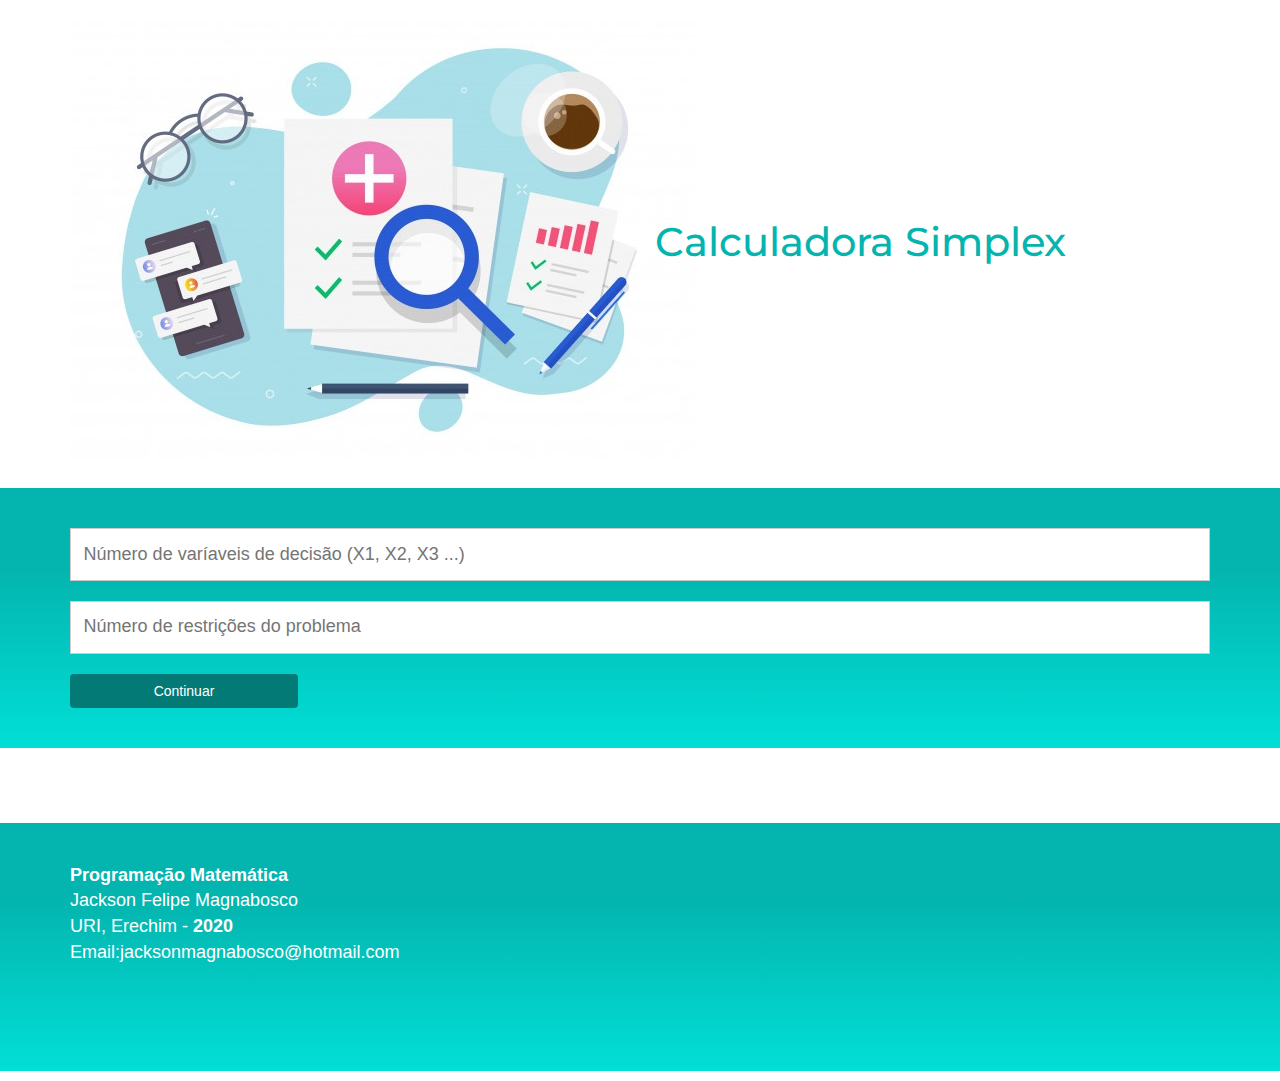
==== index.html @ 9bac095f "first commit" ====
<!DOCTYPE html>
<html lang="pt-br">

<head>
    <meta charset="UTF-8" />
    <meta name="viewport" content="width=device-width">
    <title>Calculadora Simplex</title>
    <link rel="icon" href="favicon.ico" type="image/x-icon">
    <link rel="stylesheet" href="css/reset.css">
    <link rel="stylesheet" href="css/style.css">
    <link rel="stylesheet" href="css/bootstrap.min.css">
    <link href="https://fonts.googleapis.com/css?family=Montserrat&display=swap" rel="stylesheet">
</head>

<body>
    <header>
        <div class="container caixa">
            <div class="row">
                <div class="col-lg-6">
                    <img class="foto-perfil" src="img/imagem2.png" alt="">
                </div>

                <div class="col-lg-6">
                    <h1 class="titulo-nome">Calculadora Simplex</h1>
                </div>
            </div>
    </header>

    <main>
        <section class="projeto">
            <div class="container">
                <div class="divMain">

                    <div>
                        <input id="num_variavies" onfocusout="deixaInteiros(this)" class="campo"
                            placeholder="Número de varíaveis de decisão (X1, X2, X3 ...)" />
                    </div>

                    <div>
                        <input id="num_restricoes" onfocusout="deixaInteiros(this)" class="campo"
                            placeholder="Número de restrições do problema" />
                    </div>

                    <button id="gera_restricoes" class="btn"
                        onclick="gerarRestricoes(event)">Continuar</button>

                </div>
            </div>
        </section>

        <section class="container" id="tabela">
            <div id="valores_div">
                <form id="valores_form" class="form-group"></form>
            </div>
            <div class="container-fluid" id="novas_restricoes"></div>
            <br />
            <div class="container" id="calculos"></div>
            </div>
        </section>

    </main>

    <section class="projeto">
        <div class="container">
            <footer>
                <address>
                    <strong>Programação Matemática</strong><br>
                    Jackson Felipe Magnabosco<br>
                    URI, Erechim - <strong>2020</strong><br>
                    <address>Email:jacksonmagnabosco@hotmail.com</address><br>
                </address>
            </footer>
        </div>
    </section>



    <script src="js/simplex.js"></script>
    <script src="js/index.js"></script>
</body>

</html>
---- css/style.css ----
header {
    background: white;
    padding: 20px 0;
}

.caixa {
    position: relative;
    width: 940px;
    /* largura padrao da web */
    margin: 0 auto;
}

.titulo-nome {
    font-family: 'Montserrat', sans-serif;
    font-size: 40px;
    margin-top: 200px;
    color: #04B4AE;
}

.projeto {
    margin-left: 0;
    margin-top: 0px;
    margin-bottom: 10px;
    padding-bottom: 40px;
    padding-top: 40px;
    font-size: 18px;
    color: white;
    text-align: justify;
    background: linear-gradient(#04B4AE 30%, #01DFD7);
}


.grupo {
    width: 32%;
    display: inline-block;
    padding: 10px 0px;
}

.grupo-dois {
    width: 45%;
    display: inline-block;
    padding: 10px 0px;
}

.chegada {
    margin-top: 20px;
}

input{
    margin-top: 50px;
}

.campo {
    margin: 0;
    padding-bottom: 1em;
    width: 100%;
    border: 1px solid #ccc;
    padding: .7em;
    width: 100%;
    color: #000;
    margin-bottom: 20px;
}

button {
    padding: .5em 2em;
    border: 0;
    border-bottom: 3px solid;
    font-size: 1.2em;
    cursor: pointer;
    margin-top: -3px;
    color: #fff;
    background-color: #047a76;
    border-color: #045956;
    width: 20%;
    display: block;
    clear: both;
    margin: 10px 0px;
}

button:active {
    margin-top: 0px;
    border: 0;
}

button[disabled=disabled],
button:disabled {
    background-color: gray;
    border-color: darkgray;
}

.adicionar-paciente {
    margin-top: 30px;
}

.campo-invalido {
    border: 1px solid red;
}

#mensagens-erro {
    color: red;
}

.paciente-invalido {
    background-color: lightcoral;
}

.fadeOut {
    opacity: 0;
    transition: 0.5s;
}

#filtrar-tabela {
    width: 200px;
    height: 35px;
    margin-bottom: 10px;
}

.invisivel {
    display: none;
}

.grid-container {
    display: grid;
    grid-template-columns: auto auto auto;
    padding: 10px;
}

.grid-item {
    background-color: #9370DB;
    border: 1px solid rgba(0, 0, 0, 0.8);
    padding: 20px;
    font-size: 30px;
    text-align: center;
}

* {
    box-sizing: border-box;
}

.container {
    width: 60%;
    height: 100%;
    margin: 0 auto;
}

section {
    margin: 2em 0;
    overflow: hidden;
}

section h2 {
    font-size: 3em;
    display: block;
    padding-bottom: .5em;
    margin-bottom: .5em;
}

table {
    width: 100%;
    margin-bottom: .5em;
    table-layout: fixed;
}

td,
th {
    padding: .7em;
    margin: 0;
    border: 1px solid #ccc;
    text-align: center;
}

th {
    font-weight: bold;
    background-color: #EEE;
}

#tabela {
    margin-bottom: 30px;
    text-align: center;
}

.placar {
    display: none;
}

#mensagens-erro {
    color: red;
    margin-top: 20px;
}

.centro {
    text-align: center;
}

#divErro {
    color: red;
}

.tempo {
    margin-top: 20px;
}

.campo-dois {
    margin: 0;
    padding-bottom: 1em;
    width: 30%;
    border: 1px solid #ccc;
    padding: .7em;
    color: #000;
    margin-bottom: 20px;
}

.grupo-dois {
    width: 45%;
    display: inline-block;
    padding: 10px 0px;
}
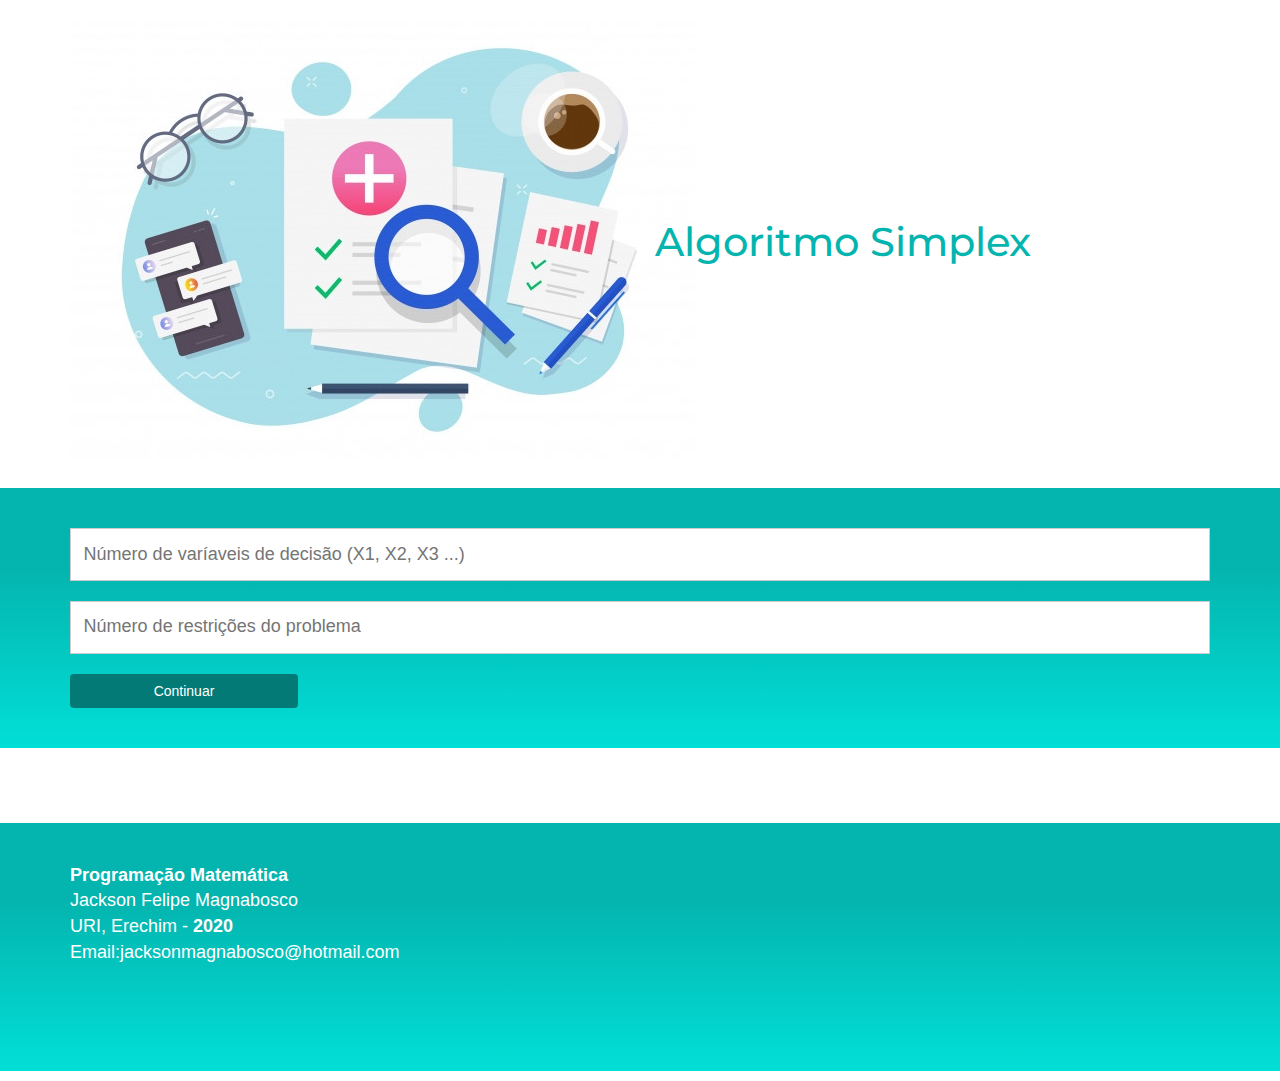
==== commit e909c883: "Update index.html" ====
--- a/index.html
+++ b/index.html
@@ -4,7 +4,7 @@
 <head>
     <meta charset="UTF-8" />
     <meta name="viewport" content="width=device-width">
-    <title>Calculadora Simplex</title>
+    <title>Algoritmo Simplex</title>
     <link rel="icon" href="favicon.ico" type="image/x-icon">
     <link rel="stylesheet" href="css/reset.css">
     <link rel="stylesheet" href="css/style.css">
@@ -21,7 +21,7 @@
                 </div>
 
                 <div class="col-lg-6">
-                    <h1 class="titulo-nome">Calculadora Simplex</h1>
+                    <h1 class="titulo-nome">Algoritmo Simplex</h1>
                 </div>
             </div>
     </header>
@@ -79,4 +79,4 @@
     <script src="js/index.js"></script>
 </body>
 
-</html>+</html>
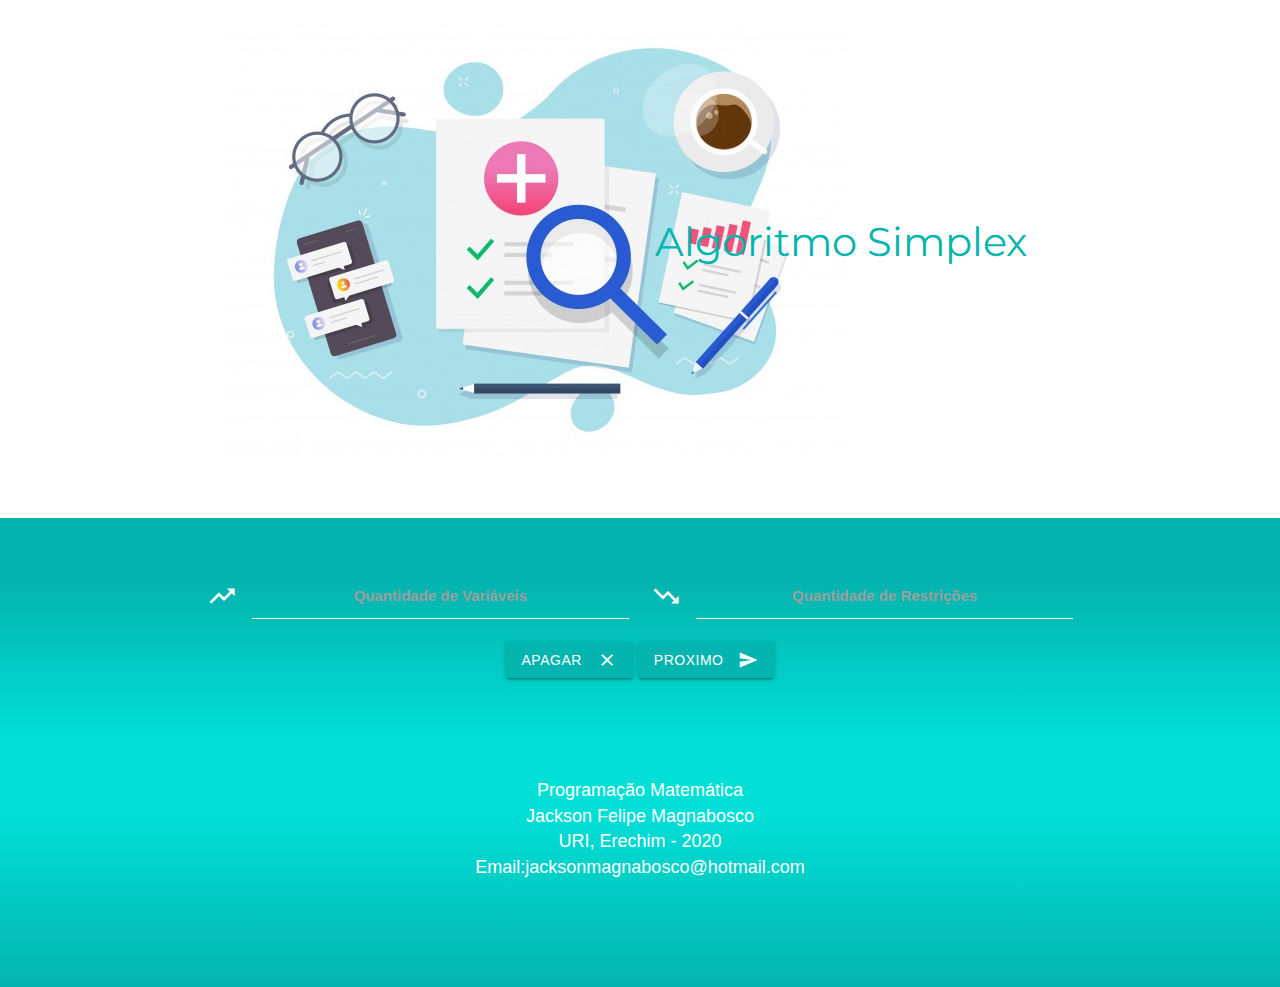
==== commit dc840f3c: "Merge branch 'master' of https://github.com/jacksonn455/Simplex" ====
--- a/index.html
+++ b/index.html
@@ -9,6 +9,11 @@
     <link rel="stylesheet" href="css/reset.css">
     <link rel="stylesheet" href="css/style.css">
     <link rel="stylesheet" href="css/bootstrap.min.css">
+    <link href="https://fonts.googleapis.com/css?family=Anton&display=swap" rel="stylesheet">
+    <link href="https://fonts.googleapis.com/icon?family=Material+Icons" rel="stylesheet">
+    <link href="https://fonts.googleapis.com/css?family=Righteous&display=swap" rel="stylesheet">
+    <link href="https://fonts.googleapis.com/css?family=ZCOOL+QingKe+HuangYou&display=swap" rel="stylesheet">
+    <link type="text/css" rel="stylesheet" href="./materialize/css/materialize.min.css" media="screen,projection" />
     <link href="https://fonts.googleapis.com/css?family=Montserrat&display=swap" rel="stylesheet">
 </head>
 
@@ -29,39 +34,46 @@
     <main>
         <section class="projeto">
             <div class="container">
-                <div class="divMain">
+                <form class="col s12">
+                    <div class="row">
+                        <div class="input-field col s6">
+                            <i class="material-icons prefix">trending_up</i>
+                            <input id="variaveis" type="text" class="validate input-edit">
+                            <label for="variaveis" class="labelColor">Quantidade de Variáveis</label>
+                        </div>
 
-                    <div>
-                        <input id="num_variavies" onfocusout="deixaInteiros(this)" class="campo"
-                            placeholder="Número de varíaveis de decisão (X1, X2, X3 ...)" />
+                        <div class="input-field col s6">
+                            <i class="material-icons prefix">trending_down</i>
+                            <input id="restricao" type="tel" class="validate input-edit">
+                            <label for="restricao" class="labelColor">Quantidade de Restrições</label>
+                        </div>
+                        <div class="div-btn-pos-edit">
+                            <a class="waves-effect waves-light btn btn-edit" id='btn-apagar-um' href='index.html'><i
+                                    class="material-icons right">clear</i>Apagar</a>
+                            <a class="waves-effect waves-light btn btn-edit" id='btn-proximo-um'><i
+                                    class="material-icons right">send</i>Proximo</a>
+                        </div>
+
                     </div>
-
-                    <div>
-                        <input id="num_restricoes" onfocusout="deixaInteiros(this)" class="campo"
-                            placeholder="Número de restrições do problema" />
-                    </div>
-
-                    <button id="gera_restricoes" class="btn"
-                        onclick="gerarRestricoes(event)">Continuar</button>
-
-                </div>
+                </form>
             </div>
         </section>
 
-        <section class="container" id="tabela">
-            <div id="valores_div">
-                <form id="valores_form" class="form-group"></form>
-            </div>
-            <div class="container-fluid" id="novas_restricoes"></div>
-            <br />
-            <div class="container" id="calculos"></div>
+        <section class="container">
+            <form class="col s12" id="div-z">
+            </form>
+
+            <form class="col s12" id="div-a-calcular">
+            </form>
+
+            <div class="div-btn-pos-edit" id="div-bt-calc">
             </div>
         </section>
 
     </main>
 
-    <section class="projeto">
-        <div class="container">
+    <section class="projetoDois">
+        <div class="div-btn-pos-edit">
             <footer>
                 <address>
                     <strong>Programação Matemática</strong><br>
@@ -73,10 +85,11 @@
         </div>
     </section>
 
-
-
-    <script src="js/simplex.js"></script>
-    <script src="js/index.js"></script>
+    <script type="text/javascript" src="./materialize/js/jquery.js"></script>
+    <script type="text/javascript" src="./materialize/js/materialize.min.js"></script>
+    <script type="text/javascript" src="./js/mascara.js"></script>
+    <script type="text/javascript" src="./js/criar.js"></script>
+    <script type="text/javascript" src="./js/index.js"></script>
 </body>
 
 </html>
--- a/css/style.css
+++ b/css/style.css
@@ -17,16 +17,80 @@
     color: #04B4AE;
 }
 
+#variaveis{
+    color: #fff;
+    font-weight: bold; 
+}
+
+.btn-edit{
+    background-color: #04B4AE !important;
+}
+
+.btn-edit:hover{
+    background-color: #04B4AE !important;
+    
+}
+
+.labelColor{
+    color: #fff;
+    font-weight: bold;
+}
+
+.active{
+    color: white !important;
+}
+
+.div-btn-pos-edit{
+    text-align: center;
+}
+
+.icon-config{
+    font-size: 1.2rem !important;
+}
+
+.select-dropdown{
+    text-align: center;
+    border: none !important;
+}
+
+.caret{
+    display: none;
+}
+
+label{
+    text-align: center !important; 
+}
+
+.h6-edit{
+    margin-bottom: 2rem;
+}
+
+.input-edit{
+    border-bottom: white solid 1px !important;
+}
+
 .projeto {
     margin-left: 0;
-    margin-top: 0px;
-    margin-bottom: 10px;
+    margin-top: 10px;
+    margin-bottom: 0px;
     padding-bottom: 40px;
     padding-top: 40px;
     font-size: 18px;
     color: white;
     text-align: justify;
     background: linear-gradient(#04B4AE 30%, #01DFD7);
+}
+
+.projetoDois {
+    margin-left: 0;
+    margin-top: 0px;
+    margin-bottom: 0px;
+    padding-bottom: 40px;
+    padding-top: 40px;
+    font-size: 18px;
+    color: white;
+    text-align: justify;
+    background: linear-gradient( #01DFD7 30%, #04B4AE);
 }
 
 
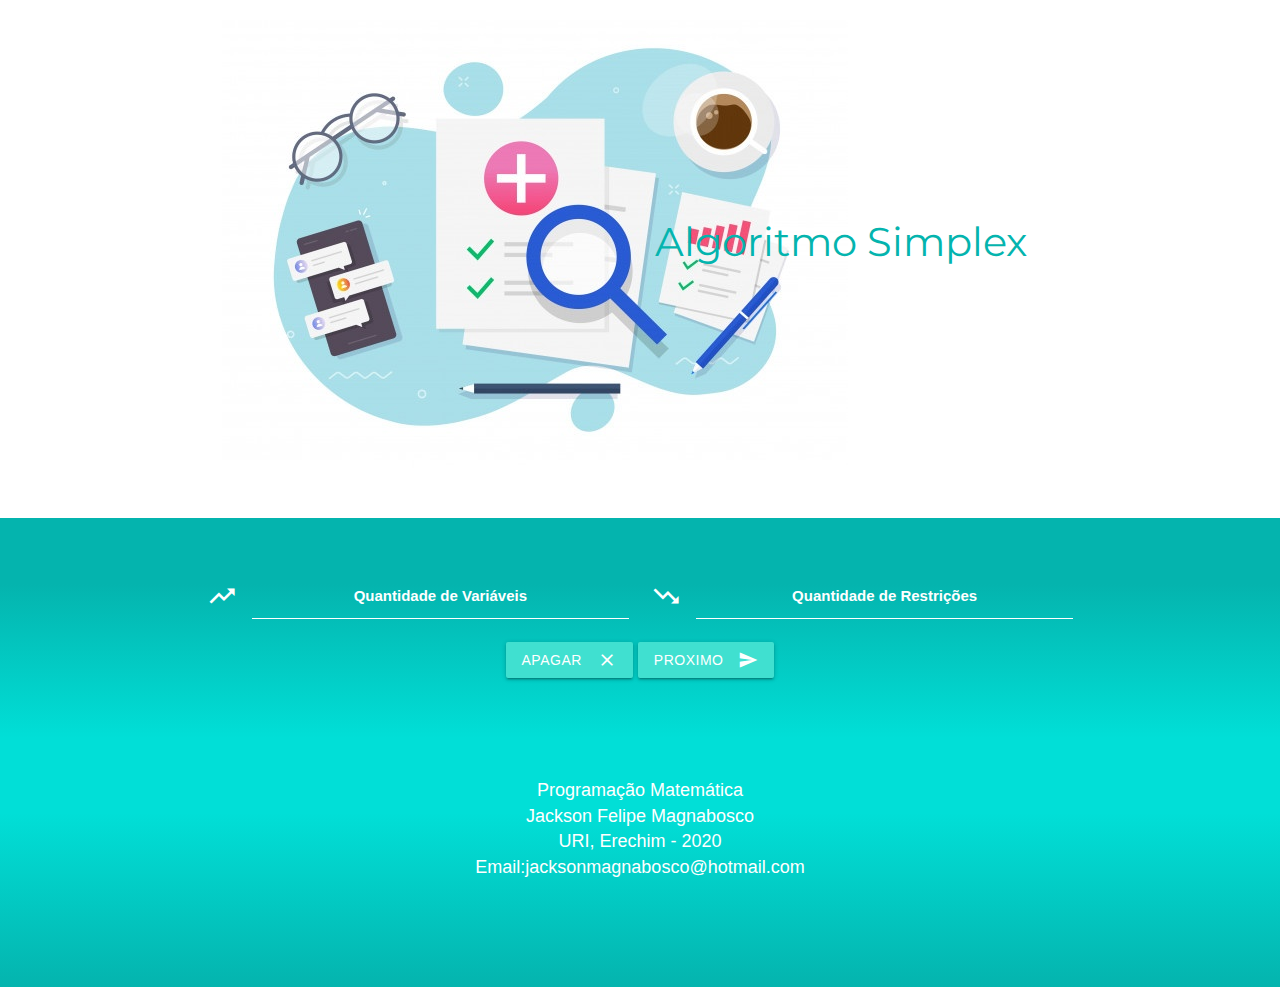
==== commit d97e9c1f: "programa finalizado" ====
--- a/index.html
+++ b/index.html
@@ -38,7 +38,7 @@
                     <div class="row">
                         <div class="input-field col s6">
                             <i class="material-icons prefix">trending_up</i>
-                            <input id="variaveis" type="text" class="validate input-edit">
+                            <input id="variaveis" type="tel" class="validate input-edit">
                             <label for="variaveis" class="labelColor">Quantidade de Variáveis</label>
                         </div>
 
@@ -77,7 +77,7 @@
             <footer>
                 <address>
                     <strong>Programação Matemática</strong><br>
-                    Jackson Felipe Magnabosco<br>
+                    Jackson  Felipe  Magnabosco<br>
                     URI, Erechim - <strong>2020</strong><br>
                     <address>Email:jacksonmagnabosco@hotmail.com</address><br>
                 </address>
--- a/css/style.css
+++ b/css/style.css
@@ -23,16 +23,17 @@
 }
 
 .btn-edit{
-    background-color: #04B4AE !important;
+    background-color: #40E0D0!important;
 }
 
 .btn-edit:hover{
     background-color: #04B4AE !important;
+    color: white !important;
     
 }
 
 .labelColor{
-    color: #fff;
+    color: #fff !important;
     font-weight: bold;
 }
 
